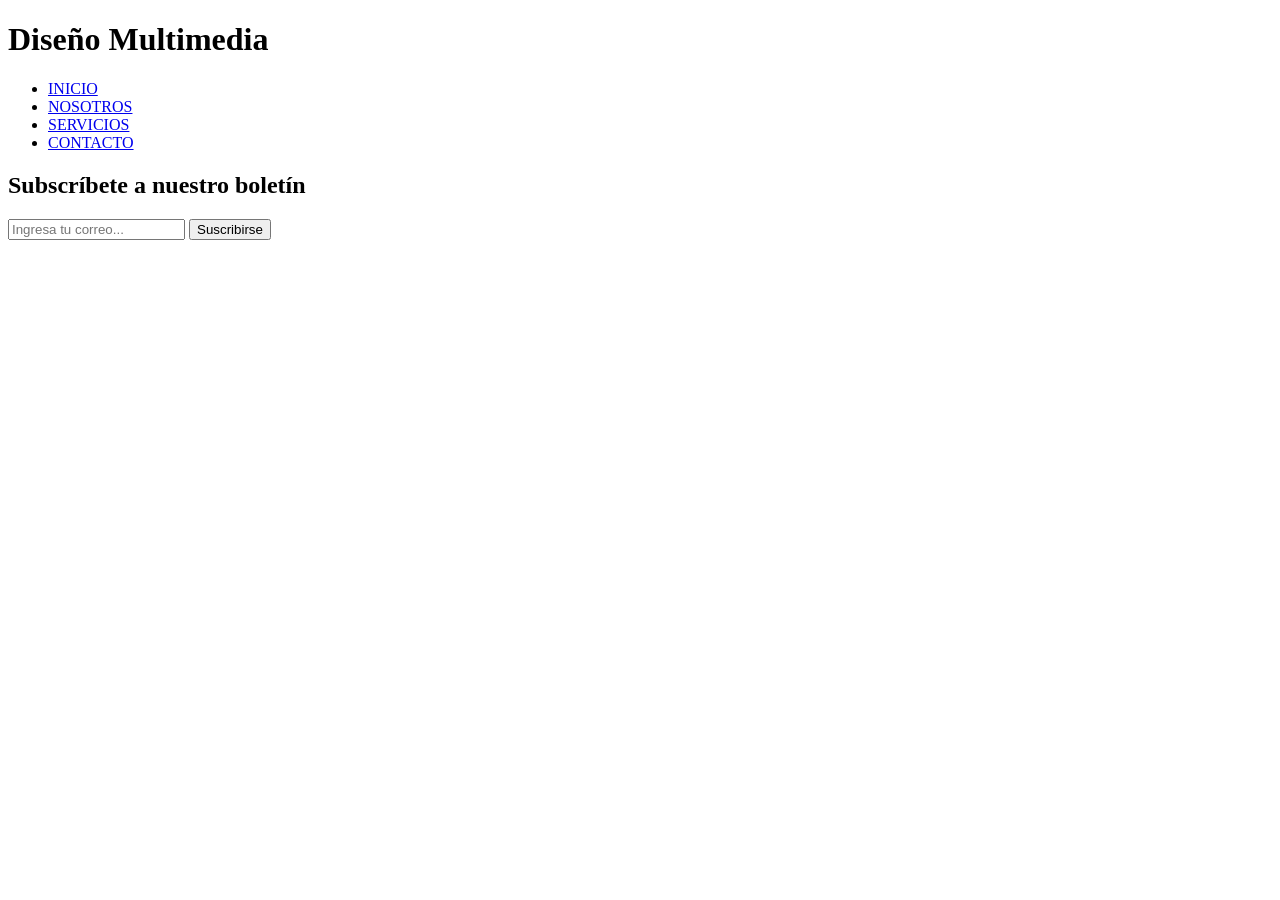
==== contacto.html @ dfaf3d15 "feat: estructura del menud de navegacion y la seccion del boletin" ====
<!DOCTYPE html>
<html lang="es">
<head>
    <meta charset="UTF-8">
    <meta name="viewport" content="width=device-width, initial-scale=1.0">
    <title>Diseño Multimedia - Contacto</title>
    <link rel="stylesheet" href="contacto.css">
</head>
<body>
    <header>
        <div class="contenedor">
            <div id="marca">
                <h1><span class="resaltado">Diseño</span> Multimedia</h1>
            </div>
            <nav>
                <ul>
                    <li><a href="index.html">INICIO</a></li>
                    <li><a href="nosotros.html">NOSOTROS</a></li>
                    <li><a href="servicios.html">SERVICIOS</a></li>
                    <li class="actual"><a href="contacto.html">CONTACTO</a></li>
                </ul>
            </nav>
        </div>
    </header>
    <section id="boletin">
        <div class="contenedor">
            <h1>Subscríbete a nuestro boletín</h1>
            <form>
                <input type="email" placeholder="Ingresa tu correo..." required>
                <button type="submit" class="boton-1">Suscribirse</button>
            </form>
        </div>
    </section>
---- contacto.css ----
#main {
    padding: 20px 0;
}
#main-col {
    float: left;
    width: 65%;
}
.titulo-pagina {
    margin-bottom: 15px;
    font-size: 22px;
}
.contacto-form label {
    display: block;
    margin-top: 10px;
    color: #333;
    font-size: 14px;
}
.contacto-form input[type="text"],
.contacto-form input[type="email"],
.contacto-form input[type="tel"],
.contacto-form textarea {
    width: 100%;
    padding: 8px;
    margin-top: 5px;
    border: 1px solid #ccc;
}
.contacto-form textarea {
    height: 120px;
    resize: none;
}
.contacto-form .boton-1 {
    width: 100%;
    margin-top: 15px;
    padding: 12px;
}
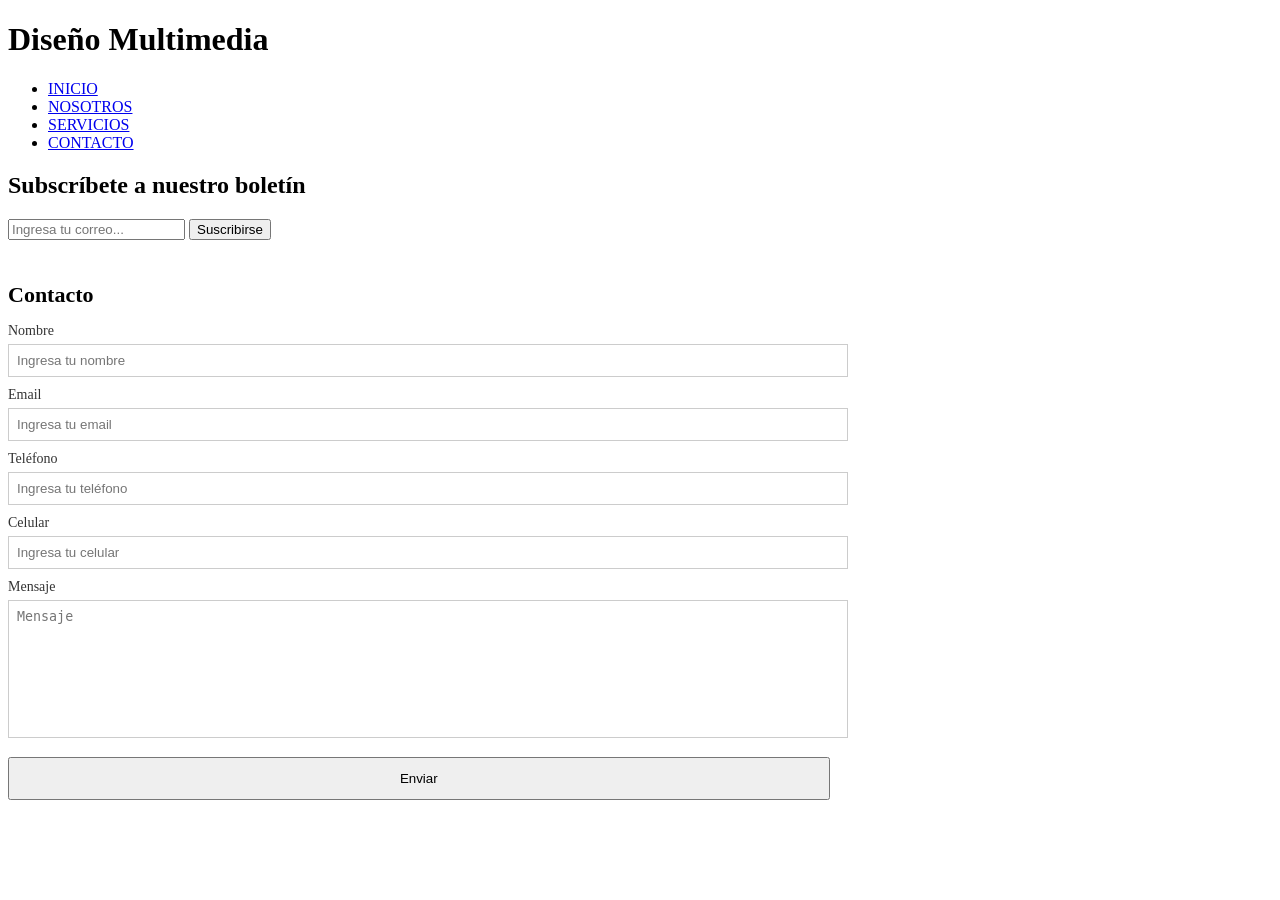
==== commit ec92d5d9: "feat: implementar el formulario de contactos y la lista de servicios" ====
--- a/contacto.html
+++ b/contacto.html
@@ -31,3 +31,29 @@
             </form>
         </div>
     </section>
+    <!-- Contenido Principal: Formulario de Contacto -->
+    <section id="main">
+        <div class="contenedor">
+            <article id="main-col">
+                <h1 class="titulo-pagina">Contacto</h1>
+                <form class="contacto-form">
+                    <label>Nombre</label>
+                    <input type="text" placeholder="Ingresa tu nombre" required>
+
+                    <label>Email</label>
+                    <input type="email" placeholder="Ingresa tu email" required>
+
+                    <label>Teléfono</label>
+                    <input type="tel" placeholder="Ingresa tu teléfono">
+
+                    <label>Celular</label>
+                    <input type="tel" placeholder="Ingresa tu celular">
+
+                    <label>Mensaje</label>
+                    <textarea placeholder="Mensaje"></textarea>
+
+                    <button class="boton-1" type="submit">Enviar</button>
+                </form>
+            </article>
+        </div>
+    </section>
--- a/contacto.css
+++ b/contacto.css
@@ -33,3 +33,39 @@
     margin-top: 15px;
     padding: 12px;
 }
+/* Estilos del Contenido Principal y Formulario de Contacto */
+#main {
+    padding: 20px 0;
+}
+#main-col {
+    float: left;
+    width: 65%;
+}
+.titulo-pagina {
+    margin-bottom: 15px;
+    font-size: 22px;
+}
+.contacto-form label {
+    display: block;
+    margin-top: 10px;
+    color: #333;
+    font-size: 14px;
+}
+.contacto-form input[type="text"],
+.contacto-form input[type="email"],
+.contacto-form input[type="tel"],
+.contacto-form textarea {
+    width: 100%;
+    padding: 8px;
+    margin-top: 5px;
+    border: 1px solid #ccc;
+}
+.contacto-form textarea {
+    height: 120px;
+    resize: none;
+}
+.contacto-form .boton-1 {
+    width: 100%;
+    margin-top: 15px;
+    padding: 12px;
+}
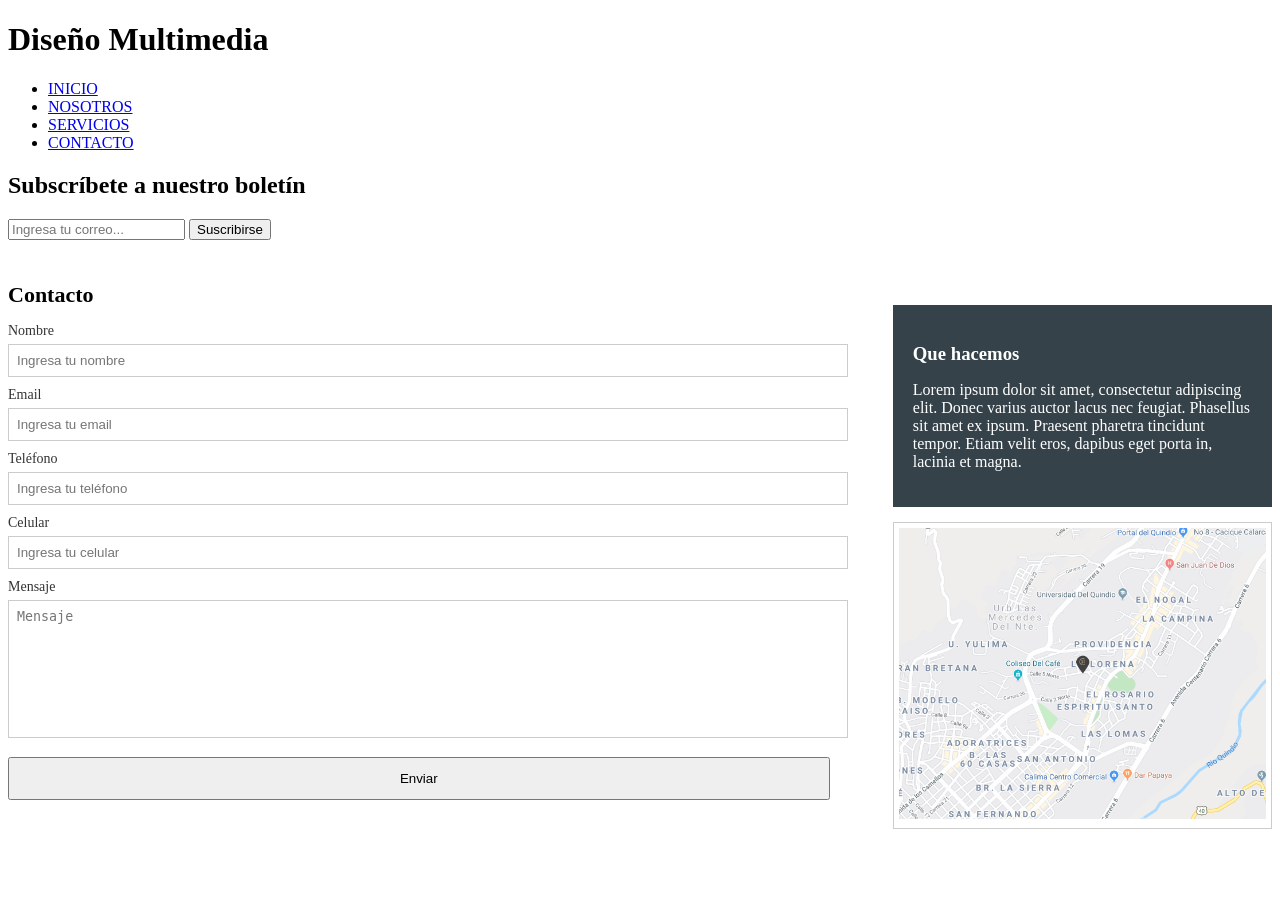
==== commit 4ddc89b0: "feat: integrar textos descriptivos y el mapa de ubicacion en la barra lateral" ====
--- a/contacto.html
+++ b/contacto.html
@@ -55,5 +55,16 @@
                     <button class="boton-1" type="submit">Enviar</button>
                 </form>
             </article>
+                        <!-- Barra Lateral Derecha: Información y Mapa -->
+            <aside id="lateral">
+                <div class="oscuro">
+                    <h3>Que hacemos</h3>
+                    <p>Lorem ipsum dolor sit amet, consectetur adipiscing elit. Donec varius auctor lacus nec feugiat. Phasellus sit amet ex ipsum. Praesent pharetra tincidunt tempor. Etiam velit eros, dapibus eget porta in, lacinia et magna.</p>
+                </div>
+                <div class="mapa-contenedor">
+                    <img src="mapaGoogle.png" alt="Mapa" style="width:100%; height:auto;">
+                </div>
+            </aside>
+
         </div>
     </section>
--- a/contacto.css
+++ b/contacto.css
@@ -69,3 +69,23 @@
     margin-top: 15px;
     padding: 12px;
 }
+/* Estilos de la Barra Lateral y Contenedor del Mapa */
+aside#lateral {
+    float: right;
+    width: 30%;
+    margin-top: 45px;
+}
+aside#lateral .oscuro {
+    padding: 20px;
+    background: #35424a;
+    color: #ffffff;
+    margin-bottom: 15px;
+}
+aside#lateral .oscuro h3 {
+    margin-bottom: 10px;
+}
+.mapa-contenedor {
+    border: 1px solid #ccc;
+    padding: 5px;
+    background: #fff;
+}
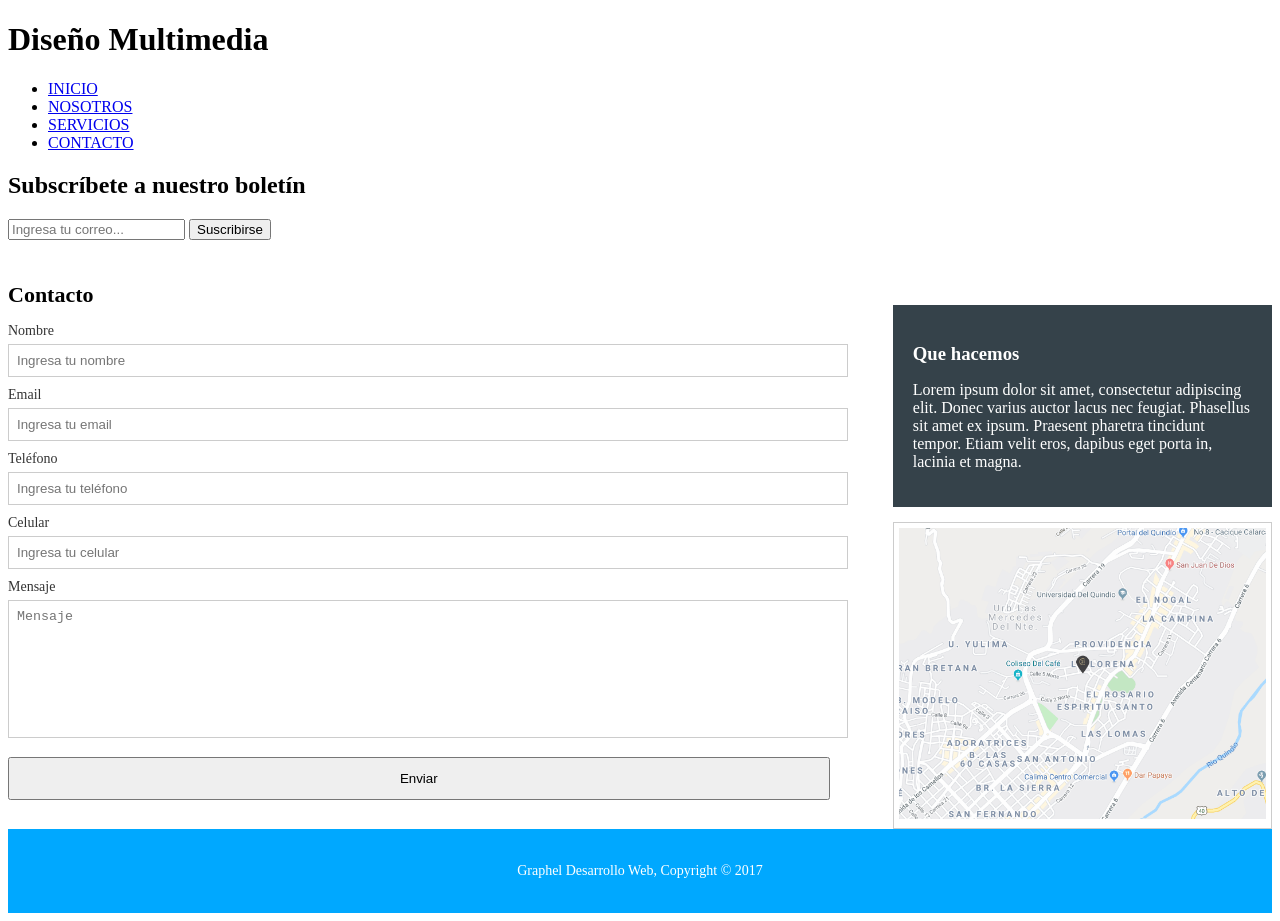
==== commit ca3de338: "feat: pie de pagina y final del codigo" ====
--- a/contacto.html
+++ b/contacto.html
@@ -68,3 +68,9 @@
 
         </div>
     </section>
+    <!-- Pie de página -->
+    <footer>
+        <p>Graphel Desarrollo Web, Copyright &copy; 2017</p>
+    </footer>
+</body>
+</html>
--- a/contacto.css
+++ b/contacto.css
@@ -89,3 +89,13 @@
     padding: 5px;
     background: #fff;
 }
+/* Estilos del Pie de Página */
+footer {
+    padding: 20px;
+    margin-top: 20px;
+    color: #ffffff;
+    background-color: #00a8ff;
+    text-align: center;
+    clear: both;
+    font-size: 14px;
+}
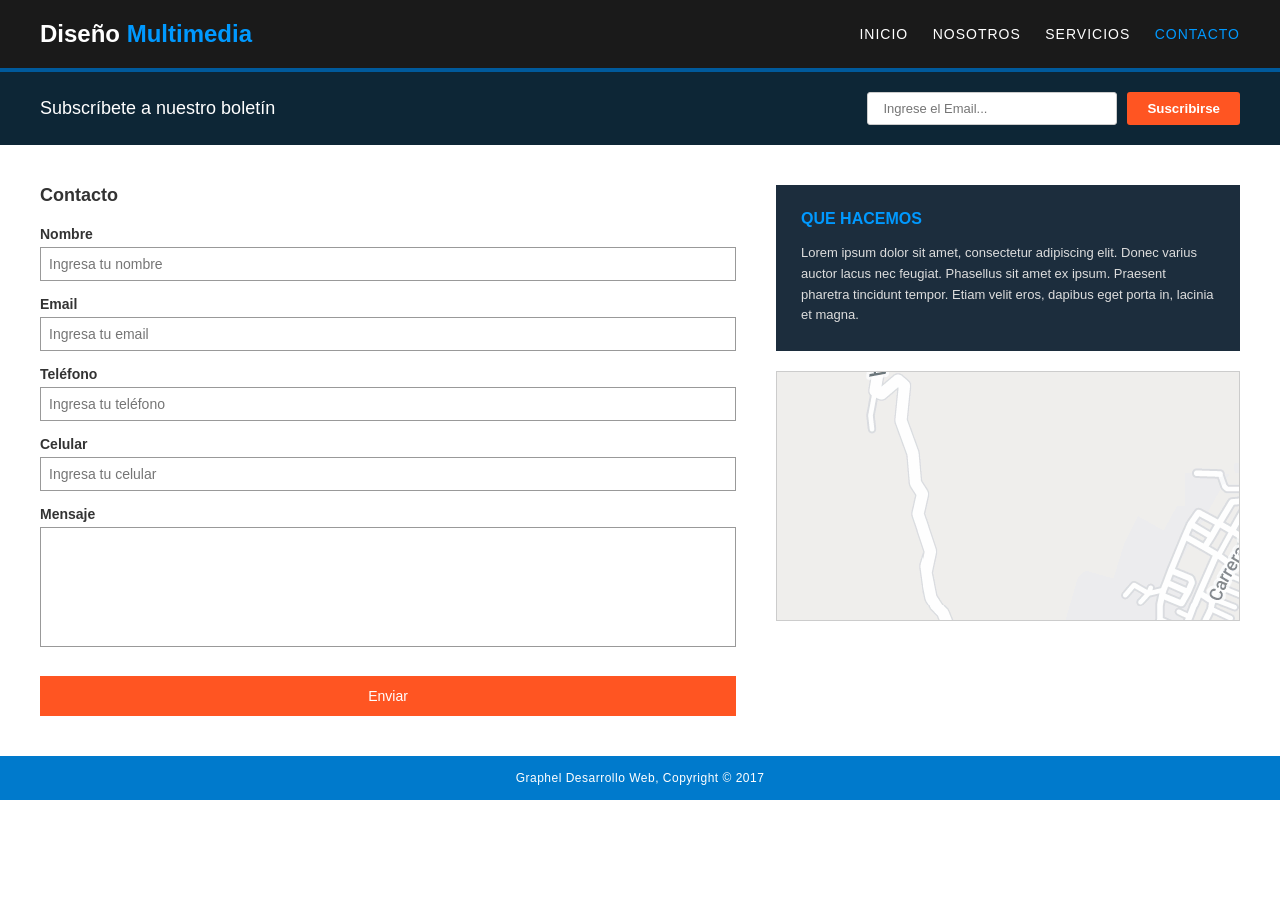
==== commit 742854f5: "feat: ultimo commit" ====
--- a/contacto.html
+++ b/contacto.html
@@ -4,73 +4,81 @@
     <meta charset="UTF-8">
     <meta name="viewport" content="width=device-width, initial-scale=1.0">
     <title>Diseño Multimedia - Contacto</title>
+    <!-- Vinculación con el archivo CSS externo -->
     <link rel="stylesheet" href="contacto.css">
 </head>
 <body>
-    <header>
-        <div class="contenedor">
-            <div id="marca">
-                <h1><span class="resaltado">Diseño</span> Multimedia</h1>
-            </div>
+
+    <div class="wrapper">
+        <!-- Cabecera -->
+        <header>
+            <h1>Diseño <span>Multimedia</span></h1>
             <nav>
-                <ul>
-                    <li><a href="index.html">INICIO</a></li>
-                    <li><a href="nosotros.html">NOSOTROS</a></li>
-                    <li><a href="servicios.html">SERVICIOS</a></li>
-                    <li class="actual"><a href="contacto.html">CONTACTO</a></li>
-                </ul>
+                <a href="#">Inicio</a>
+                <a href="#">Nosotros</a>
+                <a href="#">Servicios</a>
+                <a href="#" class="active">Contacto</a>
             </nav>
-        </div>
-    </header>
-    <section id="boletin">
-        <div class="contenedor">
-            <h1>Subscríbete a nuestro boletín</h1>
-            <form>
-                <input type="email" placeholder="Ingresa tu correo..." required>
-                <button type="submit" class="boton-1">Suscribirse</button>
+        </header>
+
+        <!-- Barra del Boletín -->
+        <div class="newsletter-bar">
+            <h2>Subscríbete a nuestro boletín</h2>
+            <form class="newsletter-form" onsubmit="event.preventDefault();">
+                <input type="email" placeholder="Ingrese el Email..." required>
+                <button type="submit">Suscribirse</button>
             </form>
         </div>
-    </section>
-    <!-- Contenido Principal: Formulario de Contacto -->
-    <section id="main">
-        <div class="contenedor">
-            <article id="main-col">
-                <h1 class="titulo-pagina">Contacto</h1>
-                <form class="contacto-form">
-                    <label>Nombre</label>
-                    <input type="text" placeholder="Ingresa tu nombre" required>
 
-                    <label>Email</label>
-                    <input type="email" placeholder="Ingresa tu email" required>
+        <!-- Bloque Central -->
+        <main class="main-content">
+            <!-- Columna Izquierda: Formulario -->
+            <section class="contact-section">
+                <h3>Contacto</h3>
+                <form onsubmit="event.preventDefault();">
+                    <div class="form-group">
+                        <label>Nombre</label>
+                        <input type="text" placeholder="Ingresa tu nombre">
+                    </div>
+                    <div class="form-group">
+                        <label>Email</label>
+                        <input type="email" placeholder="Ingresa tu email">
+                    </div>
+                    <div class="form-group">
+                        <label>Teléfono</label>
+                        <input type="tel" placeholder="Ingresa tu teléfono">
+                    </div>
+                    <div class="form-group">
+                        <label>Celular</label>
+                        <input type="tel" placeholder="Ingresa tu celular">
+                    </div>
+                    <div class="form-group">
+                        <label>Mensaje</label>
+                        <textarea></textarea>
+                    </div>
+                    <button type="submit" class="btn-submit">Enviar</button>
+                </form>
+            </section>
 
-                    <label>Teléfono</label>
-                    <input type="tel" placeholder="Ingresa tu teléfono">
-
-                    <label>Celular</label>
-                    <input type="tel" placeholder="Ingresa tu celular">
-
-                    <label>Mensaje</label>
-                    <textarea placeholder="Mensaje"></textarea>
-
-                    <button class="boton-1" type="submit">Enviar</button>
-                </form>
-            </article>
-                        <!-- Barra Lateral Derecha: Información y Mapa -->
-            <aside id="lateral">
-                <div class="oscuro">
-                    <h3>Que hacemos</h3>
+            <!-- Columna Derecha: Información y Mapa -->
+            <aside class="sidebar">
+                <div class="info-box">
+                    <h4>Que hacemos</h4>
                     <p>Lorem ipsum dolor sit amet, consectetur adipiscing elit. Donec varius auctor lacus nec feugiat. Phasellus sit amet ex ipsum. Praesent pharetra tincidunt tempor. Etiam velit eros, dapibus eget porta in, lacinia et magna.</p>
                 </div>
-                <div class="mapa-contenedor">
-                    <img src="mapaGoogle.png" alt="Mapa" style="width:100%; height:auto;">
+                
+                <!-- Mapa de OpenStreetMap funcional -->
+                <div class="map-box">
+                    <iframe src="mapaGoogle.png"></iframe>
                 </div>
             </aside>
+        </main>
 
-        </div>
-    </section>
-    <!-- Pie de página -->
-    <footer>
-        <p>Graphel Desarrollo Web, Copyright &copy; 2017</p>
-    </footer>
+        <!-- Pie de página -->
+        <footer>
+            Graphel Desarrollo Web, Copyright &copy; 2017
+        </footer>
+    </div>
+
 </body>
-</html>+</html>
--- a/contacto.css
+++ b/contacto.css
@@ -1,101 +1,205 @@
-#main {
-    padding: 20px 0;
-}
-#main-col {
-    float: left;
-    width: 65%;
-}
-.titulo-pagina {
+/* --- ESTILOS GENERALES Y RESET --- */
+* {
+    box-sizing: border-box;
+    margin: 0;
+    padding: 0;
+    font-family: Arial, sans-serif;
+}
+
+body {
+    background-color: #ffffff; /* Fondo del navegador blanco */
+    min-height: 100vh;
+    width: 100%;
+}
+
+/* Contenedor Principal a Pantalla Completa */
+.wrapper {
+    width: 100%;
+    max-width: 100%; 
+    background-color: #ffffff;
+    box-shadow: none; 
+}
+
+/* --- CONTENIDO PRINCIPAL --- */
+.main-content {
+    display: grid;
+    grid-template-columns: 1.8fr 1.2fr;
+    gap: 40px;
+    padding: 40px 10%; /* Evita que el formulario se pegue por completo al borde de la pantalla */
+    background-color: #ffffff;
+}
+
+/* --- CABECERA (HEADER) --- */
+header {
+    background-color: #1a1a1a;
+    color: #ffffff;
+    padding: 20px 40px;
+    display: flex;
+    justify-content: space-between;
+    align-items: center;
+    border-bottom: 4px solid #005a9c; /* Línea azul de acento */
+}
+
+header h1 {
+    font-size: 24px;
+    font-weight: bold;
+}
+
+header h1 span {
+    color: #0099ff; /* Texto "Multimedia" en azul claro */
+}
+
+nav a {
+    color: #ffffff;
+    text-decoration: none;
+    margin-left: 20px;
+    font-size: 14px;
+    text-transform: uppercase;
+    letter-spacing: 1px;
+}
+
+nav a.active {
+    color: #0099ff; /* Enlace activo de la sección actual */
+}
+
+/* --- BARRA DE SUSCRIPCIÓN (BOLETÍN) --- */
+.newsletter-bar {
+    background-color: #0d2636;
+    color: #ffffff;
+    padding: 20px 40px;
+    display: flex;
+    justify-content: space-between;
+    align-items: center;
+}
+
+.newsletter-bar h2 {
+    font-size: 18px;
+    font-weight: normal;
+}
+
+.newsletter-form {
+    display: flex;
+    gap: 10px;
+}
+
+.newsletter-form input[type="email"] {
+    padding: 8px 15px;
+    width: 250px;
+    border: 1px solid #ccc;
+    border-radius: 3px;
+    font-size: 13px;
+}
+
+.newsletter-form button {
+    background-color: #ff5522;
+    color: white;
+    border: none;
+    padding: 8px 20px;
+    border-radius: 3px;
+    cursor: pointer;
+    font-weight: bold;
+}
+
+/* --- CONTENIDO PRINCIPAL --- */
+.main-content {
+    display: grid;
+    grid-template-columns: 1.8fr 1.2fr; /* Estructura de dos columnas */
+    gap: 40px;
+    padding: 40px;
+    background-color: #ffffff;
+}
+
+/* Formulario de Contacto (Izquierda) */
+.contact-section h3 {
+    font-size: 18px;
+    color: #333;
+    margin-bottom: 20px;
+    font-weight: bold;
+}
+
+.form-group {
     margin-bottom: 15px;
-    font-size: 22px;
-}
-.contacto-form label {
+}
+
+.form-group label {
     display: block;
-    margin-top: 10px;
+    font-size: 14px;
     color: #333;
-    font-size: 14px;
-}
-.contacto-form input[type="text"],
-.contacto-form input[type="email"],
-.contacto-form input[type="tel"],
-.contacto-form textarea {
+    margin-bottom: 5px;
+    font-weight: bold;
+}
+
+.form-group input, 
+.form-group textarea {
     width: 100%;
     padding: 8px;
-    margin-top: 5px;
-    border: 1px solid #ccc;
-}
-.contacto-form textarea {
+    border: 1px solid #999999;
+    font-size: 14px;
+    color: #666;
+}
+
+.form-group textarea {
     height: 120px;
     resize: none;
 }
-.contacto-form .boton-1 {
-    width: 100%;
-    margin-top: 15px;
+
+.btn-submit {
+    width: 100%;
+    background-color: #ff5522;
+    color: white;
+    border: none;
     padding: 12px;
-}
-/* Estilos del Contenido Principal y Formulario de Contacto */
-#main {
-    padding: 20px 0;
-}
-#main-col {
-    float: left;
-    width: 65%;
-}
-.titulo-pagina {
+    font-size: 14px;
+    cursor: pointer;
+    margin-top: 10px;
+}
+
+/* Barra Lateral (Derecha) */
+.sidebar {
+    display: flex;
+    flex-direction: column;
+    gap: 20px;
+}
+
+.info-box {
+    background-color: #1c2d3d;
+    color: white;
+    padding: 25px;
+}
+
+.info-box h4 {
+    color: #0099ff;
+    font-size: 16px;
     margin-bottom: 15px;
-    font-size: 22px;
-}
-.contacto-form label {
-    display: block;
-    margin-top: 10px;
-    color: #333;
-    font-size: 14px;
-}
-.contacto-form input[type="text"],
-.contacto-form input[type="email"],
-.contacto-form input[type="tel"],
-.contacto-form textarea {
-    width: 100%;
-    padding: 8px;
-    margin-top: 5px;
+    text-transform: uppercase;
+}
+
+.info-box p {
+    font-size: 13px;
+    line-height: 1.6;
+    color: #dddddd;
+}
+
+/* Contenedor del Mapa */
+.map-box {
+    width: 100%;
+    height: 250px;
     border: 1px solid #ccc;
-}
-.contacto-form textarea {
-    height: 120px;
-    resize: none;
-}
-.contacto-form .boton-1 {
-    width: 100%;
-    margin-top: 15px;
-    padding: 12px;
-}
-/* Estilos de la Barra Lateral y Contenedor del Mapa */
-aside#lateral {
-    float: right;
-    width: 30%;
-    margin-top: 45px;
-}
-aside#lateral .oscuro {
-    padding: 20px;
-    background: #35424a;
-    color: #ffffff;
-    margin-bottom: 15px;
-}
-aside#lateral .oscuro h3 {
-    margin-bottom: 10px;
-}
-.mapa-contenedor {
-    border: 1px solid #ccc;
-    padding: 5px;
-    background: #fff;
-}
-/* Estilos del Pie de Página */
+    overflow: hidden;
+}
+
+.map-box iframe {
+    width: 100%;
+    height: 100%;
+    border: 0;
+}
+
+/* --- PIE DE PÁGINA (FOOTER) --- */
 footer {
-    padding: 20px;
-    margin-top: 20px;
-    color: #ffffff;
-    background-color: #00a8ff;
+    background-color: #007acc;
+    color: #ffffff;
     text-align: center;
-    clear: both;
-    font-size: 14px;
-}
+    padding: 15px;
+    font-size: 12px;
+    letter-spacing: 0.5px;
+}
